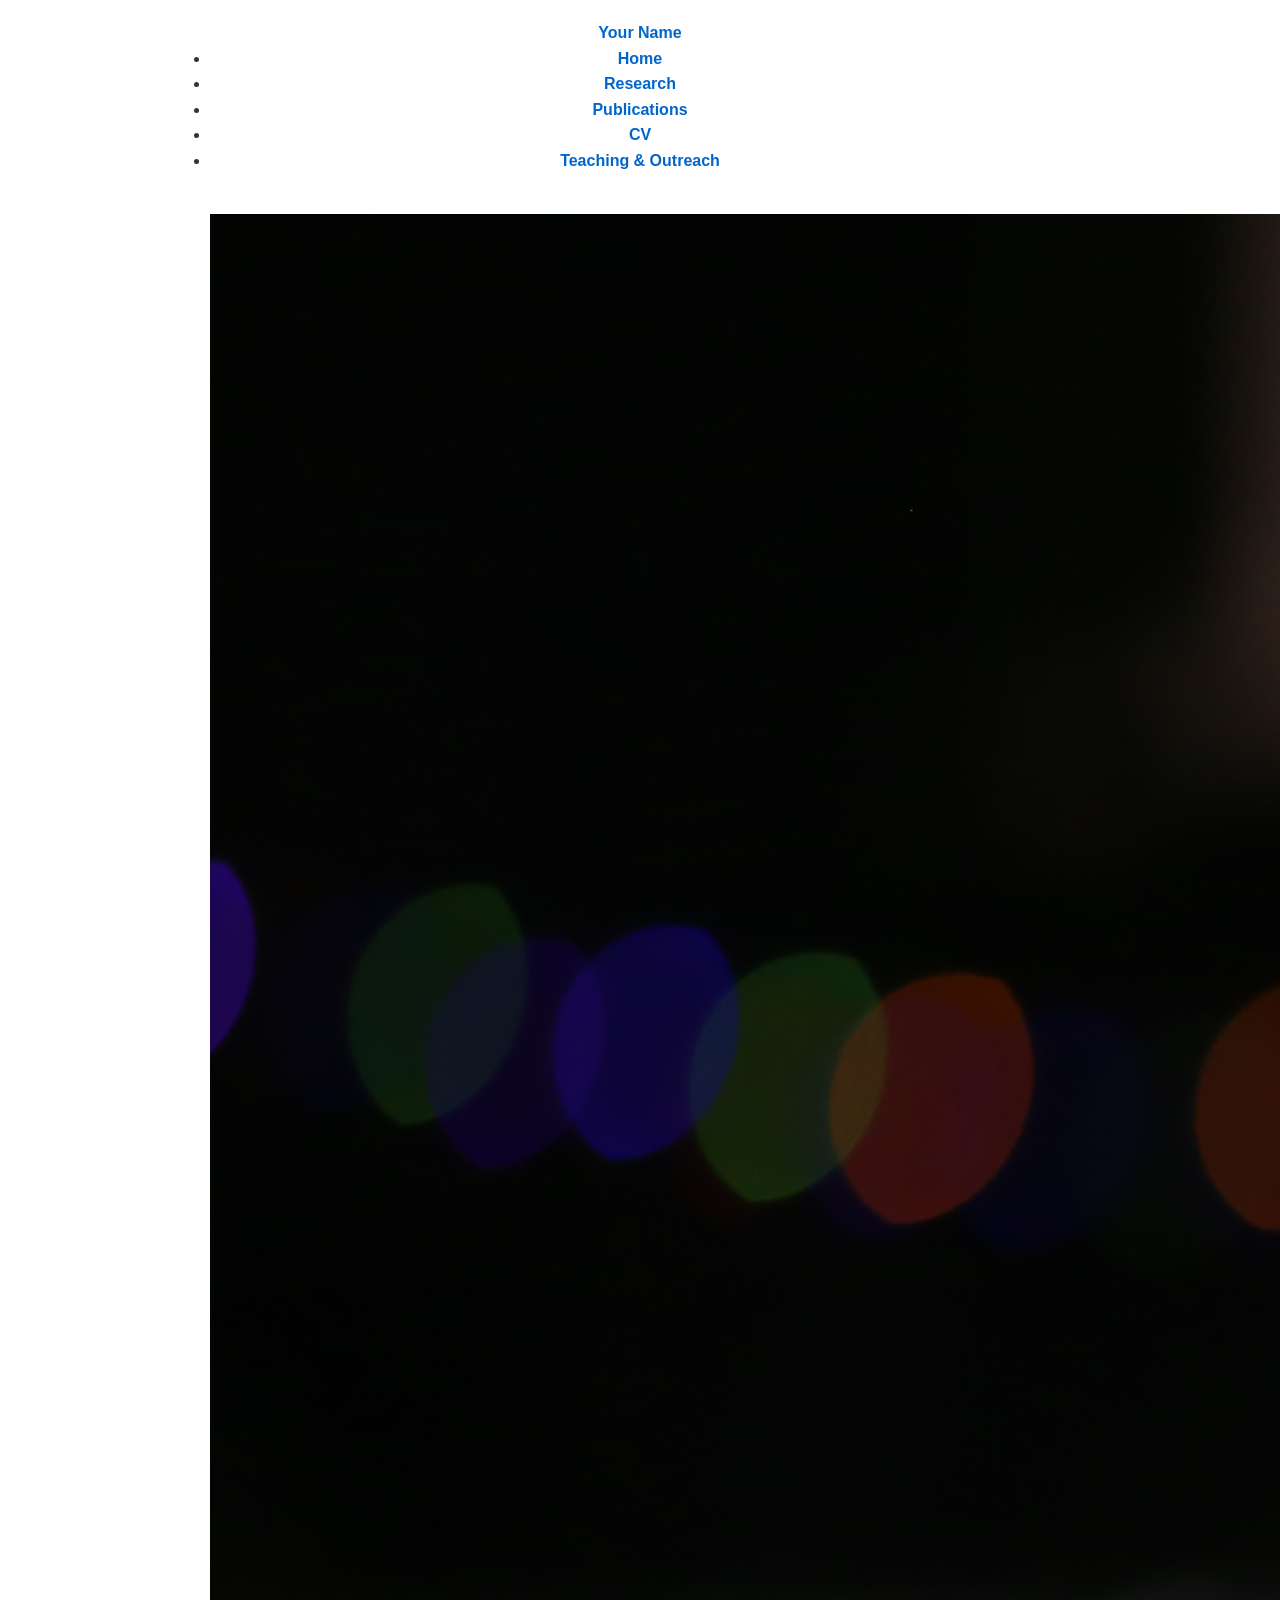
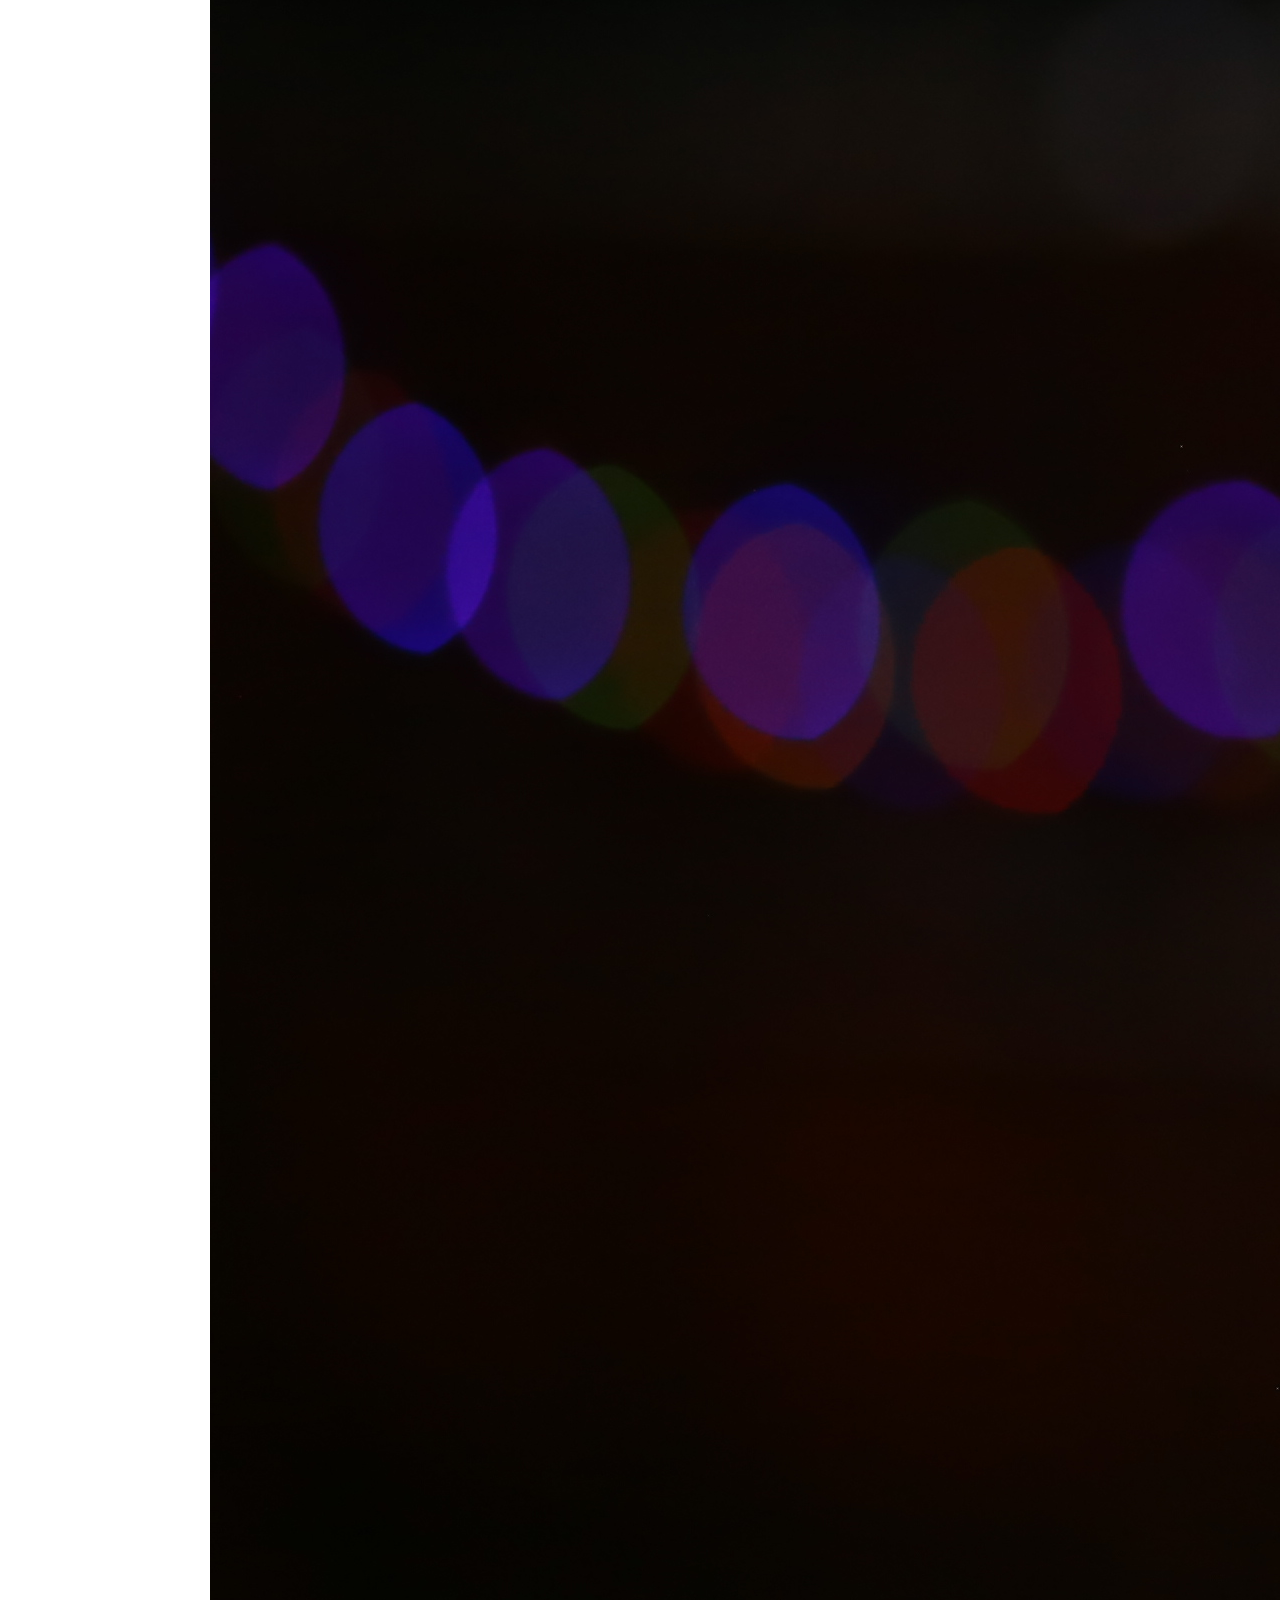
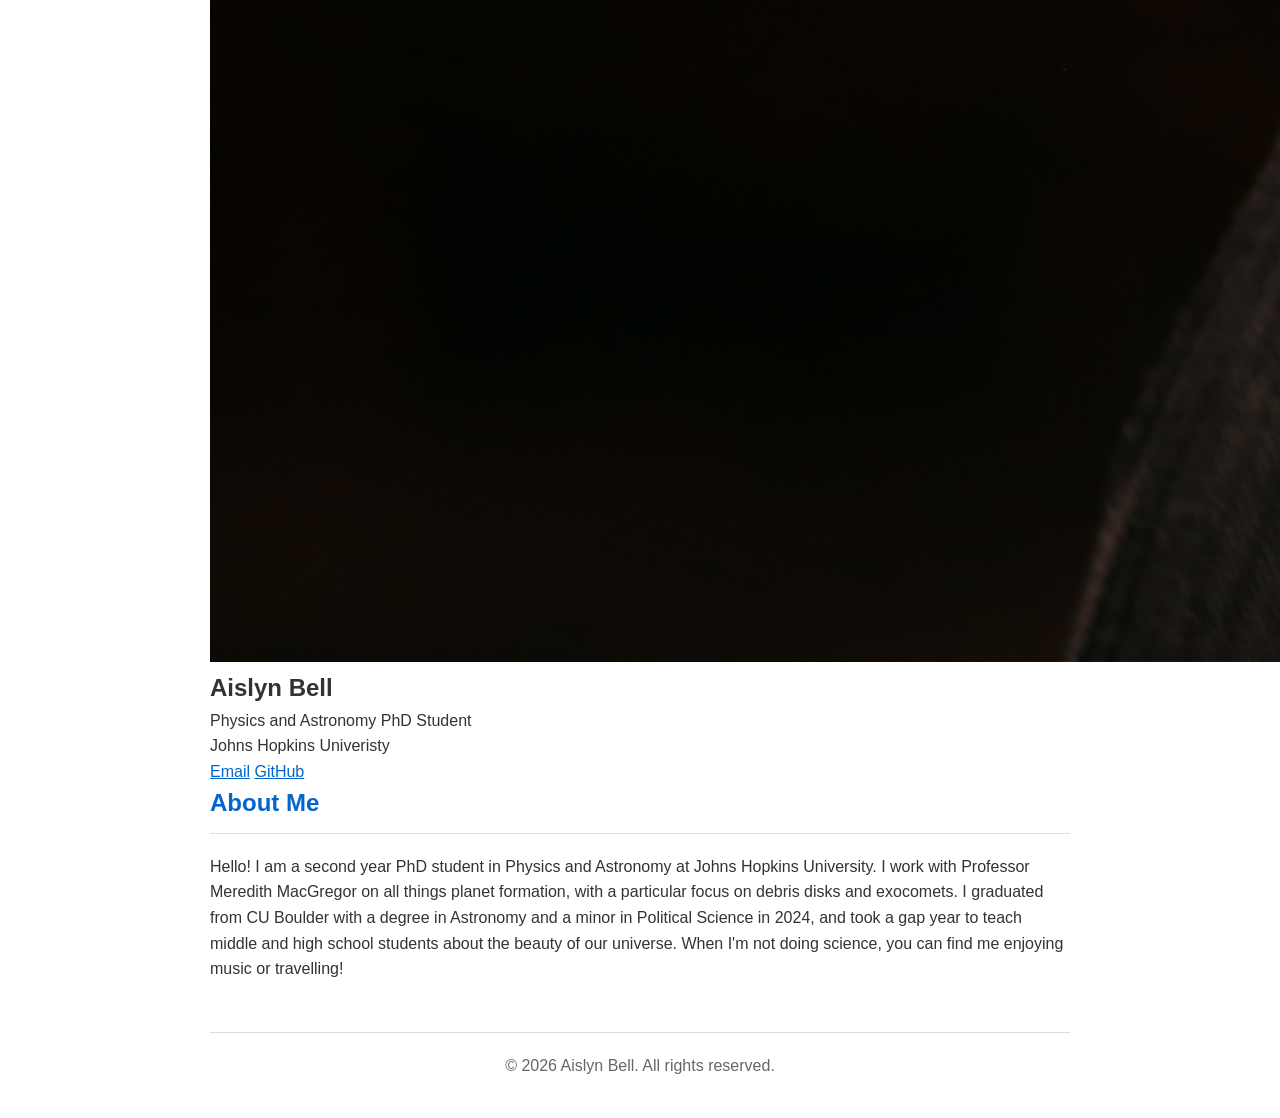
==== index.html @ 34c03b0e "Update profile image in index.html" ====
<!DOCTYPE html>
<html lang="en">
<head>
    <meta charset="UTF-8">
    <meta name="viewport" content="width=device-width, initial-scale=1.0">
    <title>Aislyn Bell - Home</title>
    <link rel="stylesheet" href="style.css">
</head>
<body>
    <nav class="navbar">
        <div class="nav-container">
            <a href="index.html" class="nav-brand">Your Name</a>
            <ul class="nav-menu">
                <li><a href="index.html" class="active">Home</a></li>
                <li><a href="research.html">Research</a></li>
                <li><a href="publications.html">Publications</a></li>
                <li><a href="cv.html">CV</a></li>
                <li><a href="teaching.html">Teaching & Outreach</a></li>
            </ul>
        </div>
    </nav>

    <main class="container">
        <section class="home-section">
            <div class="profile-container">
                <img src="IMG_1904.JPG" alt="Aislyn Bell" class="profile-photo">
                <div class="profile-info">
                    <h1>Aislyn Bell</h1>
                    <p class="subtitle">Physics and Astronomy PhD Student</p>
                    <p class="subtitle">Johns Hopkins Univeristy</p>
                    
                    <div class="contact-links">
                        <a href="mailto:abell79@jh.edu">Email</a>
                        <a href="https://github.com/Aislyn-bell" target="_blank">GitHub</a>
                    </div>
                </div>
            </div>

            <div class="about-section">
                <h2>About Me</h2>
                <p>
                   Hello! I am a second year PhD student in Physics and Astronomy at Johns Hopkins University. I work with Professor
                    Meredith MacGregor on all things planet formation, with a particular focus on debris disks and exocomets. 
                    I graduated from CU Boulder with a degree in Astronomy and a minor in Political Science in 2024, and took a gap year 
                    to teach middle and high school students about the beauty of our universe. When I'm not doing science, you can find me 
                    enjoying music or travelling!
                </p>
            </div>

            
        </section>
    </main>

    <footer>
        <p>&copy; 2026 Aislyn Bell. All rights reserved.</p>
    </footer>
</body>
</html>
---- style.css ----
* {
    margin: 0;
    padding: 0;
    box-sizing: border-box;
}

body {
    font-family: 'Segoe UI', Tahoma, Geneva, Verdana, sans-serif;
    line-height: 1.6;
    color: #333;
    max-width: 900px;
    margin: 0 auto;
    padding: 20px;
}

header {
    text-align: center;
    padding: 40px 0;
    border-bottom: 2px solid #0066cc;
    margin-bottom: 30px;
}

header h1 {
    font-size: 2.5em;
    margin-bottom: 10px;
}

nav {
    text-align: center;
    margin-bottom: 40px;
}

nav a {
    margin: 0 15px;
    text-decoration: none;
    color: #0066cc;
    font-weight: bold;
}

nav a:hover {
    text-decoration: underline;
}

section {
    margin-bottom: 50px;
}

h2 {
    color: #0066cc;
    margin-bottom: 20px;
    border-bottom: 1px solid #ddd;
    padding-bottom: 10px;
}

footer {
    text-align: center;
    padding: 20px 0;
    border-top: 1px solid #ddd;
    margin-top: 50px;
    color: #666;
}

a {
    color: #0066cc;
}
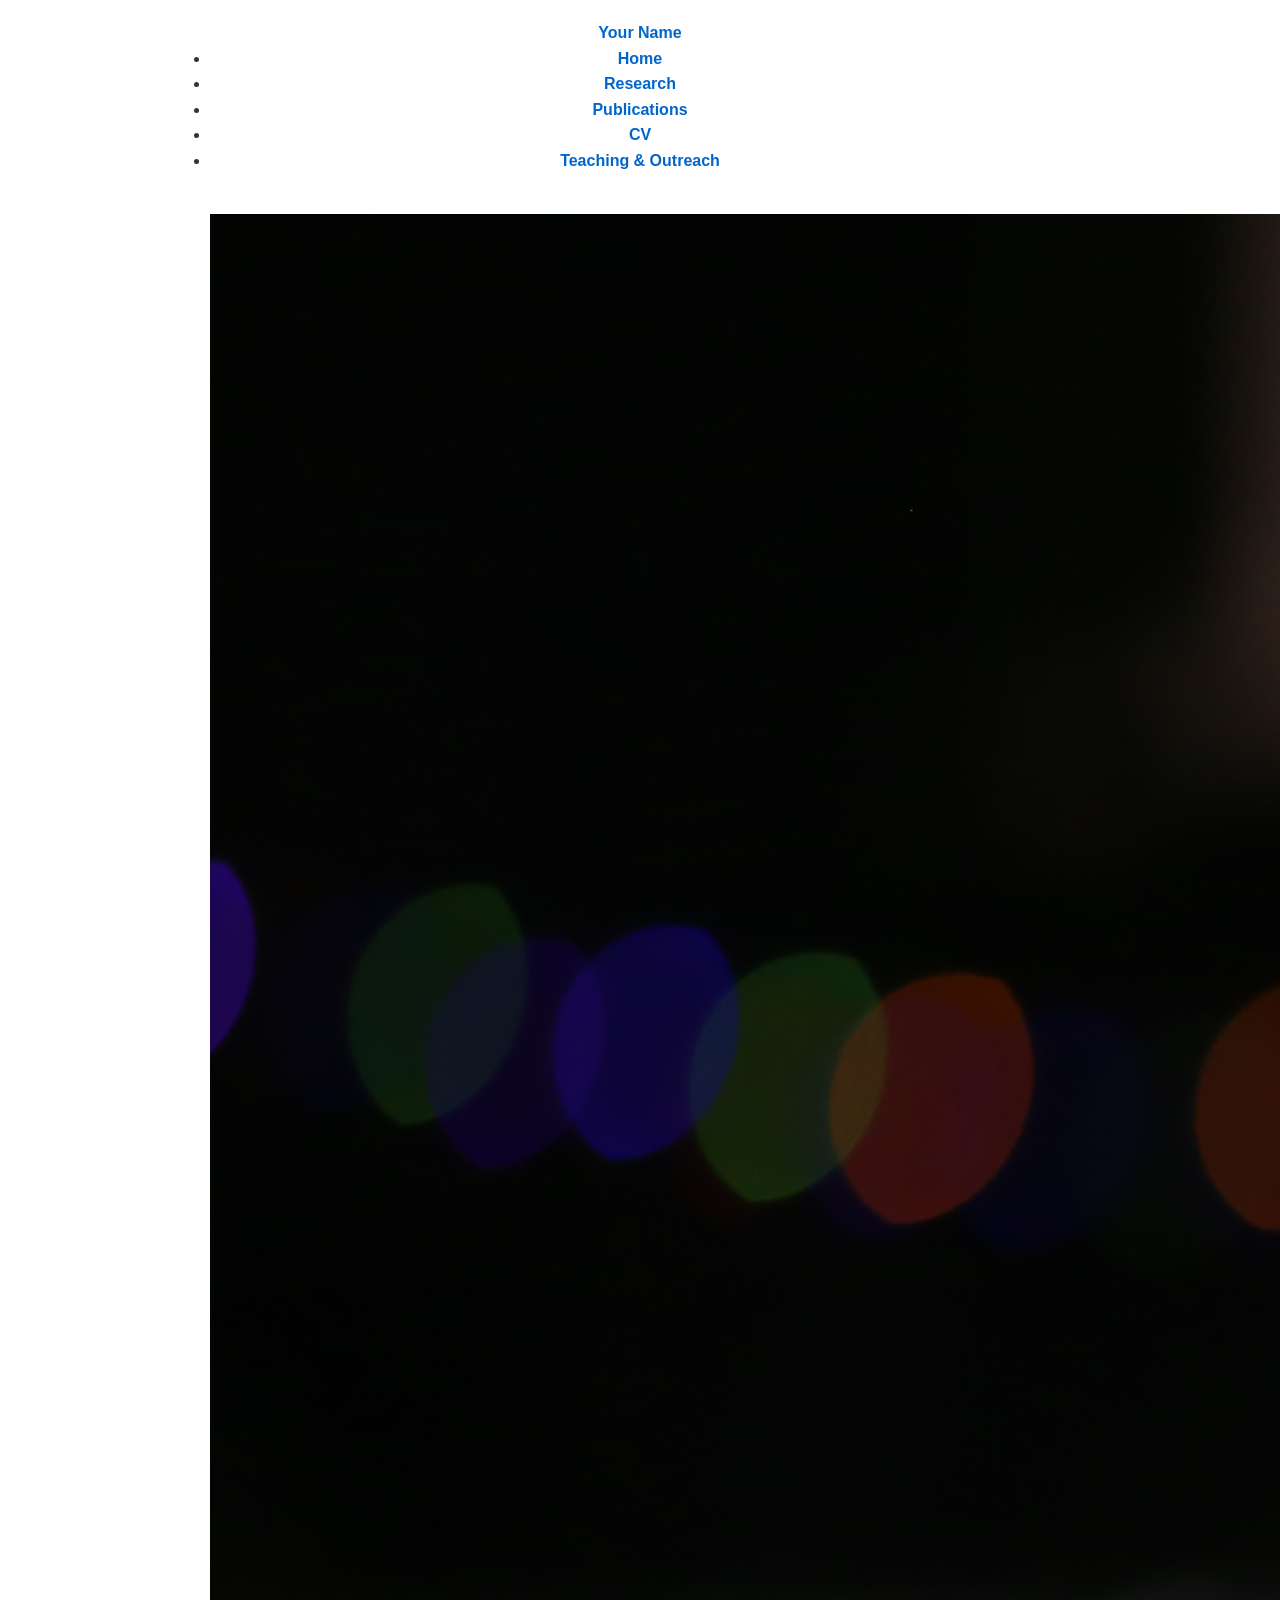
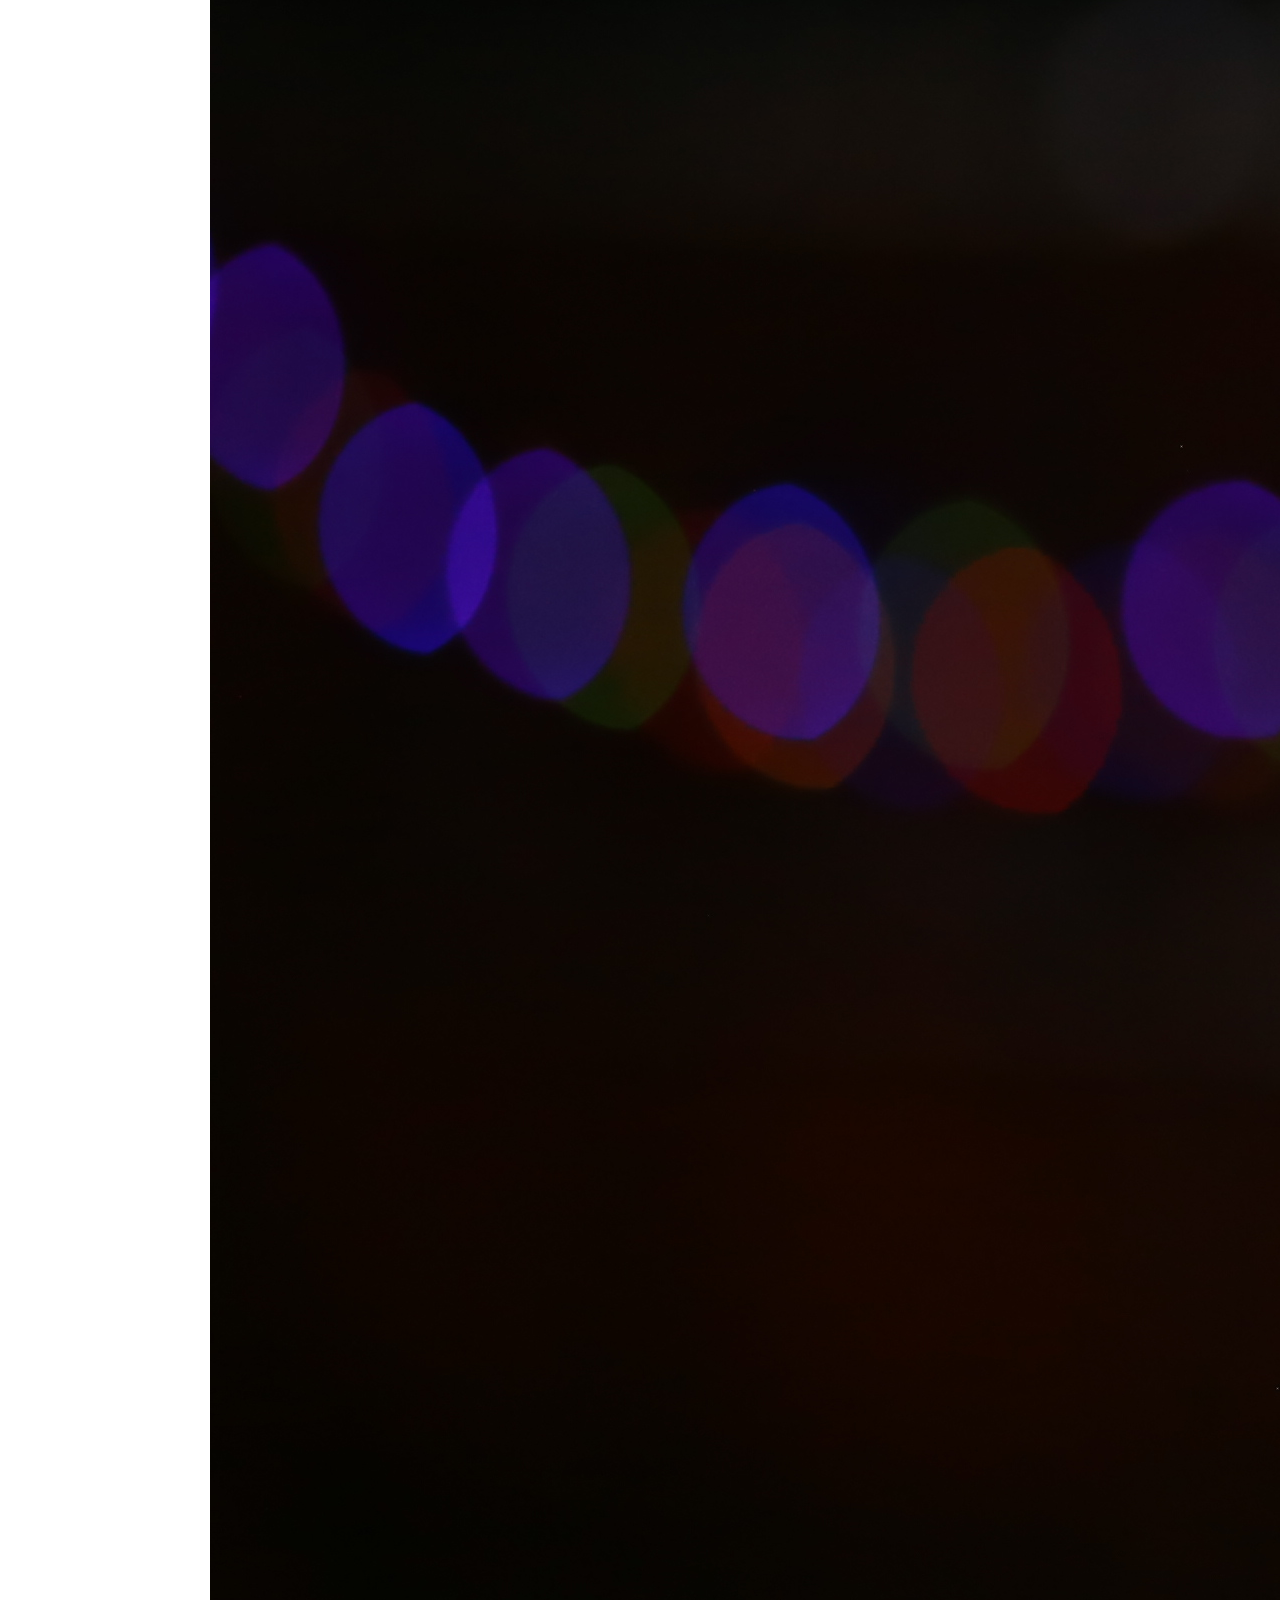
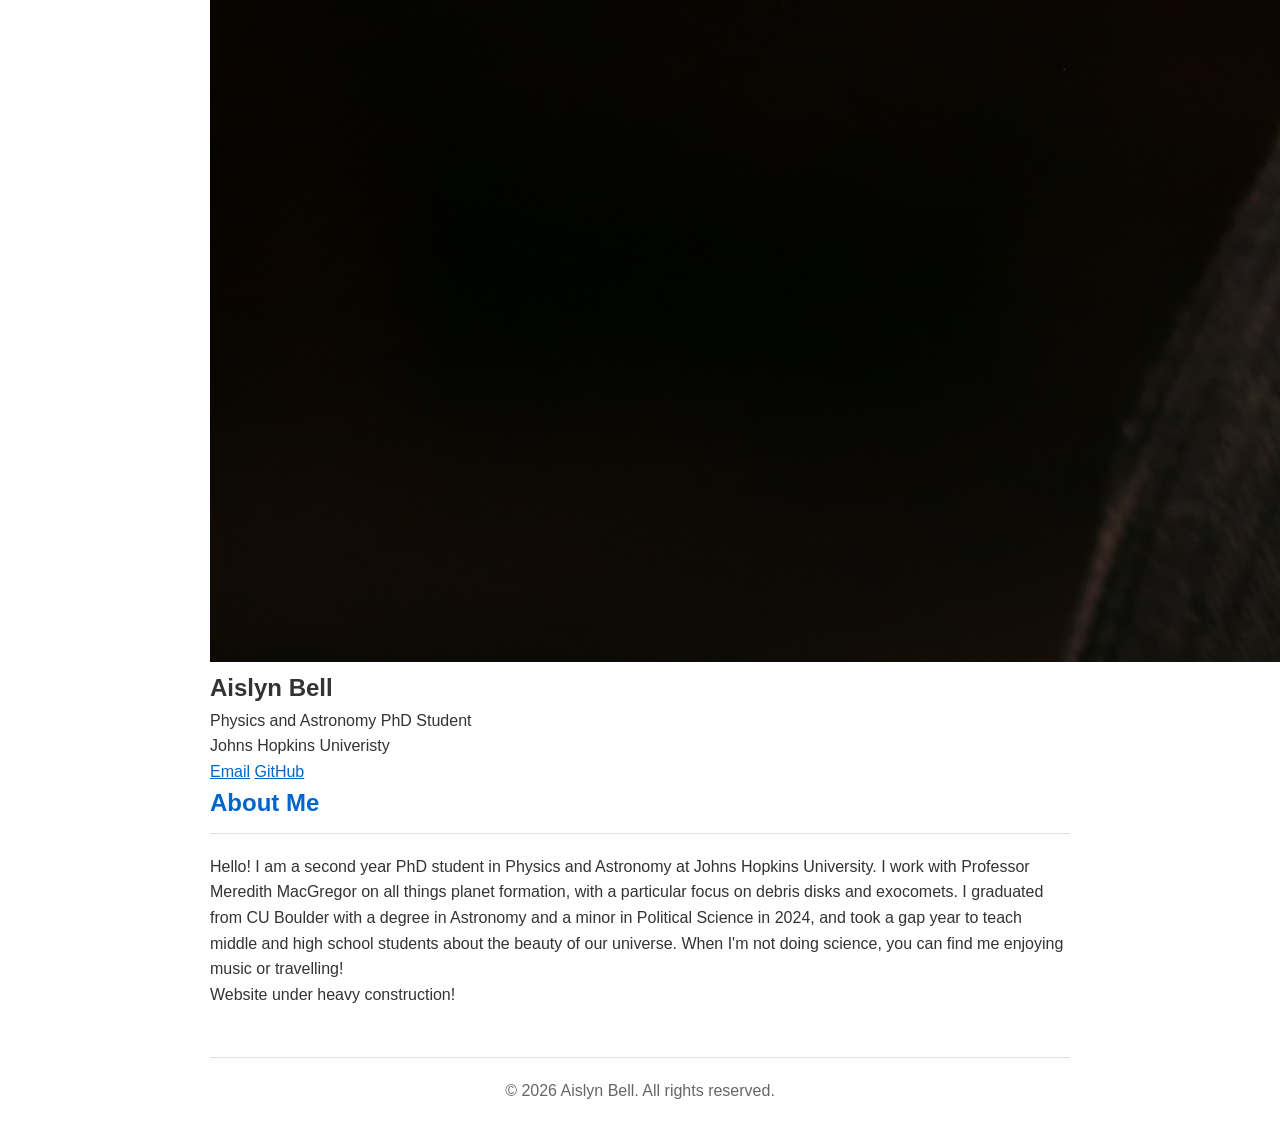
==== commit 86a90f9e: "Add construction notice to index.html Added a note indicating that the website is under heavy constr" ====
--- a/index.html
+++ b/index.html
@@ -45,6 +45,10 @@
                     to teach middle and high school students about the beauty of our universe. When I'm not doing science, you can find me 
                     enjoying music or travelling!
                 </p>
+
+                <p>
+                    Website under heavy construction!
+                </p>
             </div>
 
             
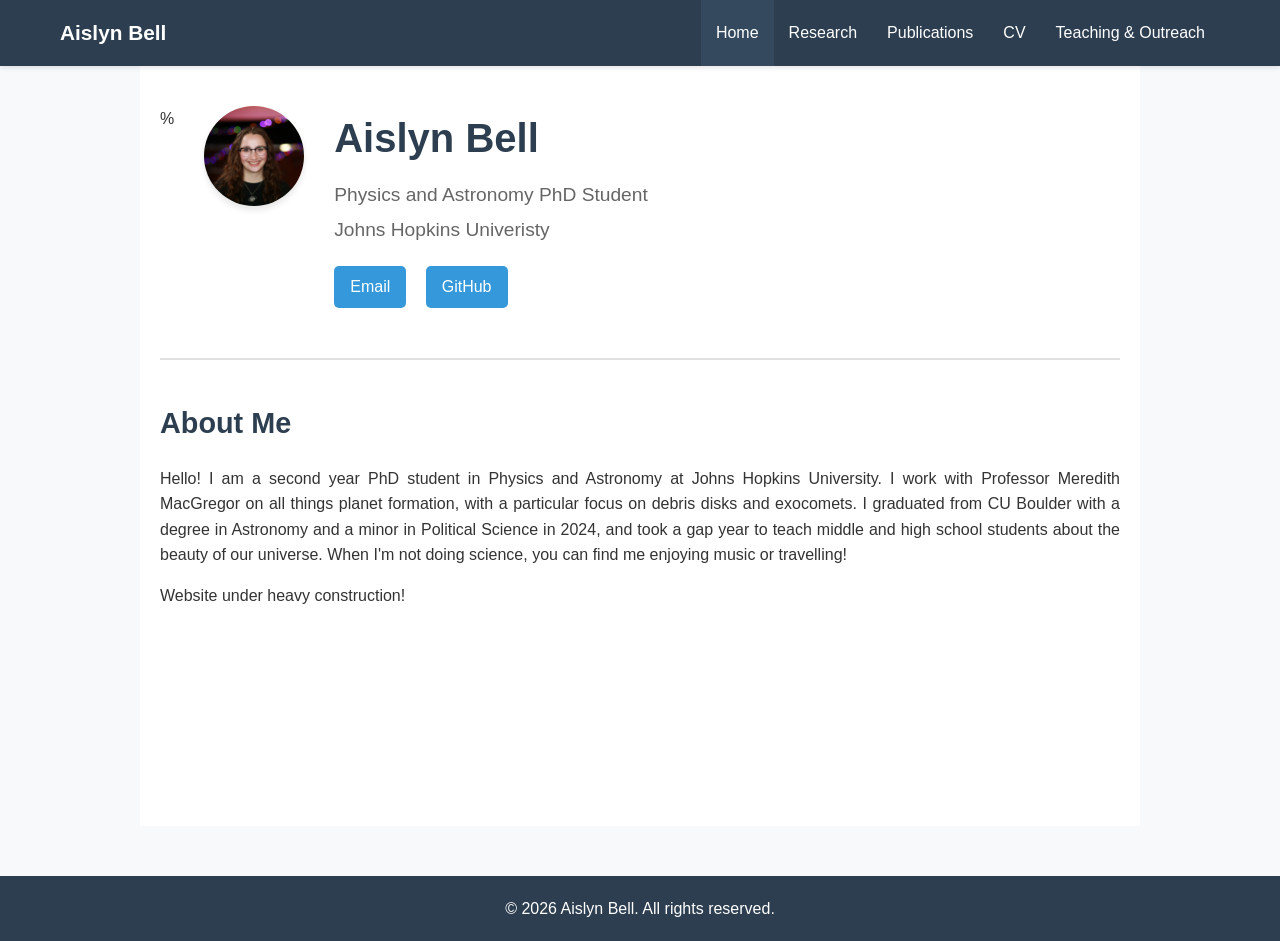
==== commit 3a2e14ab: "Modify navbar links and profile image Updated navigation links and profile image tag." ====
--- a/index.html
+++ b/index.html
@@ -9,13 +9,13 @@
 <body>
     <nav class="navbar">
         <div class="nav-container">
-            <a href="index.html" class="nav-brand">Your Name</a>
+            <a href="index.html" class="nav-brand">Aislyn Bell</a>
             <ul class="nav-menu">
-                <li><a href="index.html" class="active">Home</a></li>
-                <li><a href="research.html">Research</a></li>
-                <li><a href="publications.html">Publications</a></li>
-                <li><a href="cv.html">CV</a></li>
-                <li><a href="teaching.html">Teaching & Outreach</a></li>
+                <a href="index.html" class="active">Home</a>
+                <a href="research.html">Research</a>
+                <a href="publications.html">Publications</a>
+                <a href="cv.html">CV</a>
+                <a href="teaching.html">Teaching & Outreach</a>
             </ul>
         </div>
     </nav>
@@ -23,7 +23,7 @@
     <main class="container">
         <section class="home-section">
             <div class="profile-container">
-                <img src="IMG_1904.JPG" alt="Aislyn Bell" class="profile-photo">
+                %<img src="IMG_1904.JPG" alt="Aislyn Bell" class="profile-photo">
                 <div class="profile-info">
                     <h1>Aislyn Bell</h1>
                     <p class="subtitle">Physics and Astronomy PhD Student</p>
--- a/style.css
+++ b/style.css
@@ -1,3 +1,4 @@
+/* Global Styles */
 * {
     margin: 0;
     padding: 0;
@@ -8,58 +9,407 @@
     font-family: 'Segoe UI', Tahoma, Geneva, Verdana, sans-serif;
     line-height: 1.6;
     color: #333;
-    max-width: 900px;
+    background-color: #f8f9fa;
+}
+
+.container {
+    max-width: 1000px;
     margin: 0 auto;
     padding: 20px;
-}
-
-header {
+    background-color: white;
+    min-height: calc(100vh - 140px);
+}
+
+/* Navigation Bar */
+.navbar {
+    background-color: #2c3e50;
+    padding: 0;
+    box-shadow: 0 2px 5px rgba(0,0,0,0.1);
+    position: sticky;
+    top: 0;
+    z-index: 1000;
+}
+
+.nav-container {
+    max-width: 1200px;
+    margin: 0 auto;
+    display: flex;
+    justify-content: space-between;
+    align-items: center;
+    padding: 0 20px;
+}
+
+.nav-brand {
+    color: white;
+    text-decoration: none;
+    font-size: 1.3em;
+    font-weight: bold;
+    padding: 15px 0;
+}
+
+.nav-menu {
+    display: flex;
+    list-style: none;
+    margin: 0;
+    padding: 0;
+}
+
+.nav-menu li {
+    margin: 0;
+}
+
+.nav-menu a {
+    color: white;
+    text-decoration: none;
+    padding: 20px 15px;
+    display: block;
+    transition: background-color 0.3s;
+}
+
+.nav-menu a:hover,
+.nav-menu a.active {
+    background-color: #34495e;
+}
+
+/* Home Page Styles */
+.home-section {
+    padding: 20px 0;
+}
+
+.profile-container {
+    display: flex;
+    align-items: flex-start;
+    gap: 30px;
+    margin-bottom: 40px;
+    padding-bottom: 40px;
+    border-bottom: 2px solid #e0e0e0;
+}
+
+.profile-photo {
+    width: 100px;
+    height: 100px;
+    border-radius: 50%;
+    object-fit: cover;
+    box-shadow: 0 4px 6px rgba(0,0,0,0.1);
+    flex-shrink: 0;
+}
+
+.profile-info {
+    flex: 1;
+}
+
+.profile-info h1 {
+    font-size: 2.5em;
+    color: #2c3e50;
+    margin-bottom: 10px;
+    border: none;
+    padding: 0;
+}
+
+.subtitle {
+    font-size: 1.2em;
+    color: #666;
+    margin-bottom: 5px;
+}
+
+.contact-links {
+    margin-top: 20px;
+}
+
+.contact-links a {
+    display: inline-block;
+    margin-right: 15px;
+    margin-bottom: 10px;
+    padding: 8px 16px;
+    background-color: #3498db;
+    color: white;
+    text-decoration: none;
+    border-radius: 5px;
+    transition: background-color 0.3s;
+}
+
+.contact-links a:hover {
+    background-color: #2980b9;
+}
+
+.about-section,
+.news-section {
+    margin-bottom: 40px;
+}
+
+.about-section p {
+    margin-bottom: 15px;
+    text-align: justify;
+}
+
+.news-list {
+    list-style: none;
+    padding: 0;
+}
+
+.news-list li {
+    padding: 12px;
+    margin-bottom: 10px;
+    background-color: #f8f9fa;
+    border-left: 4px solid #3498db;
+}
+
+/* Headings */
+h1 {
+    color: #2c3e50;
+    border-bottom: 3px solid #3498db;
+    padding-bottom: 15px;
+    margin-bottom: 30px;
+    font-size: 2.5em;
+}
+
+h2 {
+    color: #2c3e50;
+    margin-top: 30px;
+    margin-bottom: 20px;
+    font-size: 1.8em;
+}
+
+h3 {
+    color: #34495e;
+    margin-bottom: 10px;
+}
+
+/* Research Page */
+.research-overview,
+.research-project,
+.research-interests {
+    margin-bottom: 40px;
+}
+
+.project {
+    margin-bottom: 30px;
+    padding: 20px;
+    background-color: #f8f9fa;
+    border-radius: 5px;
+}
+
+.project h3 {
+    color: #3498db;
+}
+
+.research-interests ul {
+    list-style-position: inside;
+    padding-left: 20px;
+}
+
+.research-interests li {
+    margin-bottom: 8px;
+}
+
+/* Publications Page */
+.publications-section {
+    margin-bottom: 50px;
+}
+
+.publication {
+    margin-bottom: 25px;
+    padding: 15px;
+    background-color: #f8f9fa;
+    border-left: 4px solid #3498db;
+}
+
+.pub-authors {
+    margin-bottom: 5px;
+}
+
+.pub-title {
+    font-size: 1.1em;
+    margin-bottom: 5px;
+    color: #2c3e50;
+}
+
+.pub-venue {
+    color: #666;
+    margin-bottom: 8px;
+}
+
+.pub-links a {
+    margin-right: 15px;
+    color: #3498db;
+    text-decoration: none;
+}
+
+.pub-links a:hover {
+    text-decoration: underline;
+}
+
+/* CV Page */
+.cv-download {
     text-align: center;
-    padding: 40px 0;
-    border-bottom: 2px solid #0066cc;
-    margin-bottom: 30px;
-}
-
-header h1 {
-    font-size: 2.5em;
+    margin: 30px 0;
+}
+
+.download-button {
+    display: inline-block;
+    padding: 12px 30px;
+    background-color: #27ae60;
+    color: white;
+    text-decoration: none;
+    border-radius: 5px;
+    font-weight: bold;
+    transition: background-color 0.3s;
+}
+
+.download-button:hover {
+    background-color: #229954;
+}
+
+.cv-section {
+    margin-bottom: 50px;
+}
+
+.cv-item {
+    margin-bottom: 25px;
+    padding-bottom: 20px;
+    border-bottom: 1px solid #e0e0e0;
+}
+
+.cv-item:last-child {
+    border-bottom: none;
+}
+
+.cv-header {
+    display: flex;
+    justify-content: space-between;
+    align-items: baseline;
+    margin-bottom: 5px;
+    flex-wrap: wrap;
+}
+
+.cv-date {
+    color: #666;
+    font-style: italic;
+}
+
+.cv-institution {
+    color: #666;
     margin-bottom: 10px;
 }
 
-nav {
+.cv-item ul {
+    margin-top: 10px;
+    padding-left: 30px;
+}
+
+.cv-item li {
+    margin-bottom: 5px;
+}
+
+/* Teaching & Outreach Page */
+.section-divider {
+    height: 3px;
+    background: linear-gradient(to right, #3498db, #e74c3c);
+    margin: 60px 0 40px 0;
+    border-radius: 2px;
+}
+
+.teaching-philosophy {
+    background-color: #e8f4f8;
+    padding: 20px;
+    border-radius: 5px;
+    margin-bottom: 40px;
+}
+
+.outreach-overview {
+    background-color: #fff3cd;
+    padding: 20px;
+    border-radius: 5px;
+    margin-bottom: 40px;
+}
+
+.teaching-section,
+.outreach-section {
+    margin-bottom: 50px;
+}
+
+.teaching-item,
+.outreach-item {
+    margin-bottom: 25px;
+    padding-bottom: 20px;
+    border-bottom: 1px solid #e0e0e0;
+}
+
+.teaching-item:last-child,
+.outreach-item:last-child {
+    border-bottom: none;
+}
+
+.teaching-item ul,
+.outreach-item ul {
+    margin-top: 10px;
+    padding-left: 30px;
+}
+
+.teaching-item li,
+.outreach-item li {
+    margin-bottom: 5px;
+}
+
+/* Footer */
+footer {
+    background-color: #2c3e50;
+    color: white;
     text-align: center;
-    margin-bottom: 40px;
-}
-
-nav a {
-    margin: 0 15px;
-    text-decoration: none;
-    color: #0066cc;
-    font-weight: bold;
-}
-
-nav a:hover {
-    text-decoration: underline;
-}
-
-section {
-    margin-bottom: 50px;
-}
-
-h2 {
-    color: #0066cc;
-    margin-bottom: 20px;
-    border-bottom: 1px solid #ddd;
-    padding-bottom: 10px;
-}
-
-footer {
-    text-align: center;
-    padding: 20px 0;
-    border-top: 1px solid #ddd;
+    padding: 20px;
     margin-top: 50px;
-    color: #666;
-}
-
+}
+
+/* Links */
 a {
-    color: #0066cc;
-}
+    color: #3498db;
+}
+
+a:hover {
+    color: #2980b9;
+}
+
+/* Responsive Design */
+@media (max-width: 768px) {
+    .profile-container {
+        flex-direction: column;
+        align-items: center;
+        text-align: center;
+    }
+
+    .profile-photo {
+        width: 100px;
+        height: 100px;
+    }
+
+    .nav-container {
+        flex-direction: column;
+    }
+
+    .nav-menu {
+        flex-wrap: wrap;
+        justify-content: center;
+    }
+
+    .nav-menu a {
+        padding: 15px 10px;
+        font-size: 0.9em;
+    }
+
+    .cv-header {
+        flex-direction: column;
+        align-items: flex-start;
+    }
+
+    .container {
+        padding: 15px;
+    }
+
+    h1 {
+        font-size: 2em;
+    }
+
+    .profile-info h1 {
+        font-size: 2em;
+    }
+}
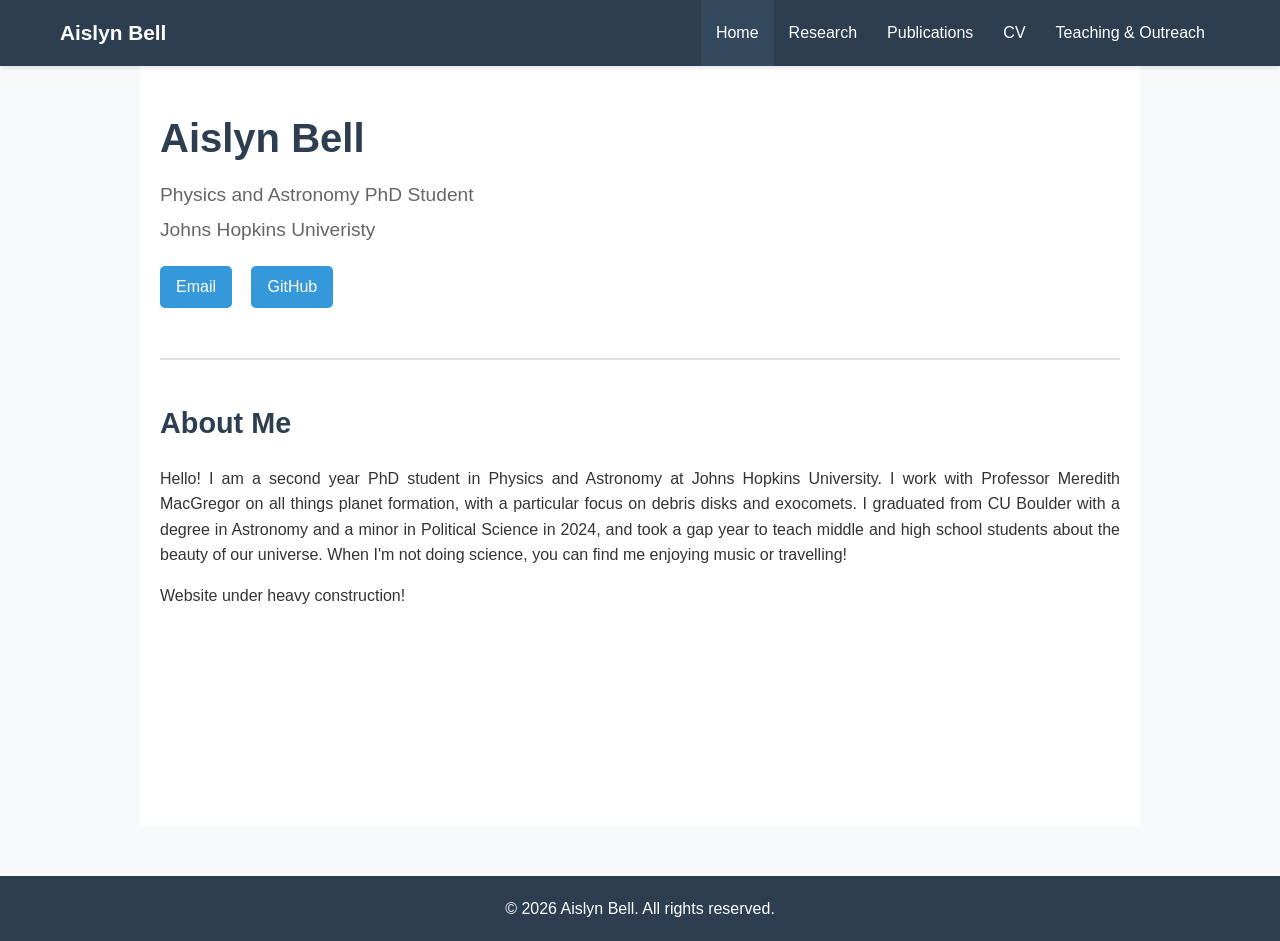
==== commit f6df493f: "Comment out profile image in index.html Commented out the profile image in index.html." ====
--- a/index.html
+++ b/index.html
@@ -23,7 +23,7 @@
     <main class="container">
         <section class="home-section">
             <div class="profile-container">
-                %<img src="IMG_1904.JPG" alt="Aislyn Bell" class="profile-photo">
+                <!-- <img src="IMG_1904.JPG" alt="Aislyn Bell" class="profile-photo"> -->
                 <div class="profile-info">
                     <h1>Aislyn Bell</h1>
                     <p class="subtitle">Physics and Astronomy PhD Student</p>
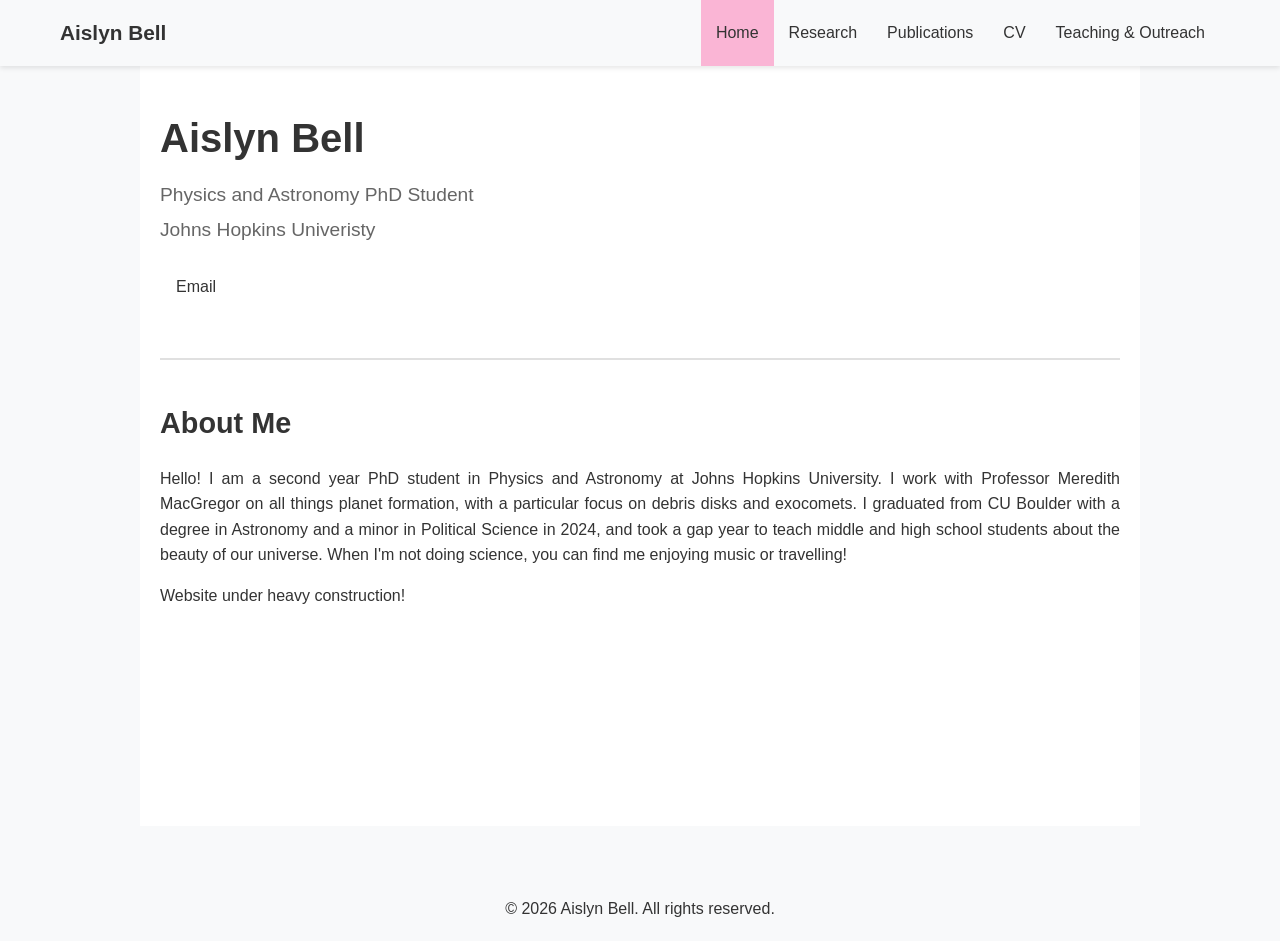
==== commit a84b4454: "Remove GitHub link from index.html Removed GitHub link from contact section." ====
--- a/index.html
+++ b/index.html
@@ -31,7 +31,6 @@
                     
                     <div class="contact-links">
                         <a href="mailto:abell79@jh.edu">Email</a>
-                        <a href="https://github.com/Aislyn-bell" target="_blank">GitHub</a>
                     </div>
                 </div>
             </div>
--- a/style.css
+++ b/style.css
@@ -22,7 +22,7 @@
 
 /* Navigation Bar */
 .navbar {
-    background-color: #2c3e50;
+    background-color: #FCCF6;
     padding: 0;
     box-shadow: 0 2px 5px rgba(0,0,0,0.1);
     position: sticky;
@@ -40,7 +40,7 @@
 }
 
 .nav-brand {
-    color: white;
+    color: #333333;
     text-decoration: none;
     font-size: 1.3em;
     font-weight: bold;
@@ -59,7 +59,7 @@
 }
 
 .nav-menu a {
-    color: white;
+    color: #333333;
     text-decoration: none;
     padding: 20px 15px;
     display: block;
@@ -68,7 +68,7 @@
 
 .nav-menu a:hover,
 .nav-menu a.active {
-    background-color: #34495e;
+    background-color: #fab5d5;
 }
 
 /* Home Page Styles */
@@ -100,7 +100,7 @@
 
 .profile-info h1 {
     font-size: 2.5em;
-    color: #2c3e50;
+    color: #333;
     margin-bottom: 10px;
     border: none;
     padding: 0;
@@ -121,15 +121,15 @@
     margin-right: 15px;
     margin-bottom: 10px;
     padding: 8px 16px;
-    background-color: #3498db;
-    color: white;
+    background-color: #FCCF6;
+    color: #333333;
     text-decoration: none;
     border-radius: 5px;
     transition: background-color 0.3s;
 }
 
 .contact-links a:hover {
-    background-color: #2980b9;
+    background-color: #fab5d5;
 }
 
 .about-section,
@@ -151,27 +151,27 @@
     padding: 12px;
     margin-bottom: 10px;
     background-color: #f8f9fa;
-    border-left: 4px solid #3498db;
+    border-left: 4px solid #FCCF6;
 }
 
 /* Headings */
 h1 {
-    color: #2c3e50;
-    border-bottom: 3px solid #3498db;
+    color: #333;
+    border-bottom: 3px solid #FCCF6;
     padding-bottom: 15px;
     margin-bottom: 30px;
     font-size: 2.5em;
 }
 
 h2 {
-    color: #2c3e50;
+    color: #333;
     margin-top: 30px;
     margin-bottom: 20px;
     font-size: 1.8em;
 }
 
 h3 {
-    color: #34495e;
+    color: #555;
     margin-bottom: 10px;
 }
 
@@ -190,7 +190,7 @@
 }
 
 .project h3 {
-    color: #3498db;
+    color: #FCCF6;
 }
 
 .research-interests ul {
@@ -211,7 +211,7 @@
     margin-bottom: 25px;
     padding: 15px;
     background-color: #f8f9fa;
-    border-left: 4px solid #3498db;
+    border-left: 4px solid #FCCF6;
 }
 
 .pub-authors {
@@ -221,7 +221,7 @@
 .pub-title {
     font-size: 1.1em;
     margin-bottom: 5px;
-    color: #2c3e50;
+    color: #333;
 }
 
 .pub-venue {
@@ -231,7 +231,7 @@
 
 .pub-links a {
     margin-right: 15px;
-    color: #3498db;
+    color: #FCCF6;
     text-decoration: none;
 }
 
@@ -248,8 +248,8 @@
 .download-button {
     display: inline-block;
     padding: 12px 30px;
-    background-color: #27ae60;
-    color: white;
+    background-color: #FCCF6;
+    color: #333333;
     text-decoration: none;
     border-radius: 5px;
     font-weight: bold;
@@ -257,7 +257,7 @@
 }
 
 .download-button:hover {
-    background-color: #229954;
+    background-color: #fab5d5;
 }
 
 .cv-section {
@@ -304,13 +304,13 @@
 /* Teaching & Outreach Page */
 .section-divider {
     height: 3px;
-    background: linear-gradient(to right, #3498db, #e74c3c);
+    background: linear-gradient(to right, #FCCF6, #fab5d5, #FCCF6);
     margin: 60px 0 40px 0;
     border-radius: 2px;
 }
 
 .teaching-philosophy {
-    background-color: #e8f4f8;
+    background-color: #fef5fa;
     padding: 20px;
     border-radius: 5px;
     margin-bottom: 40px;
@@ -353,8 +353,8 @@
 
 /* Footer */
 footer {
-    background-color: #2c3e50;
-    color: white;
+    background-color: #FCCF6;
+    color: #333333;
     text-align: center;
     padding: 20px;
     margin-top: 50px;
@@ -362,11 +362,11 @@
 
 /* Links */
 a {
-    color: #3498db;
+    color: #FCCF6;
 }
 
 a:hover {
-    color: #2980b9;
+    color: #fab5d5;
 }
 
 /* Responsive Design */
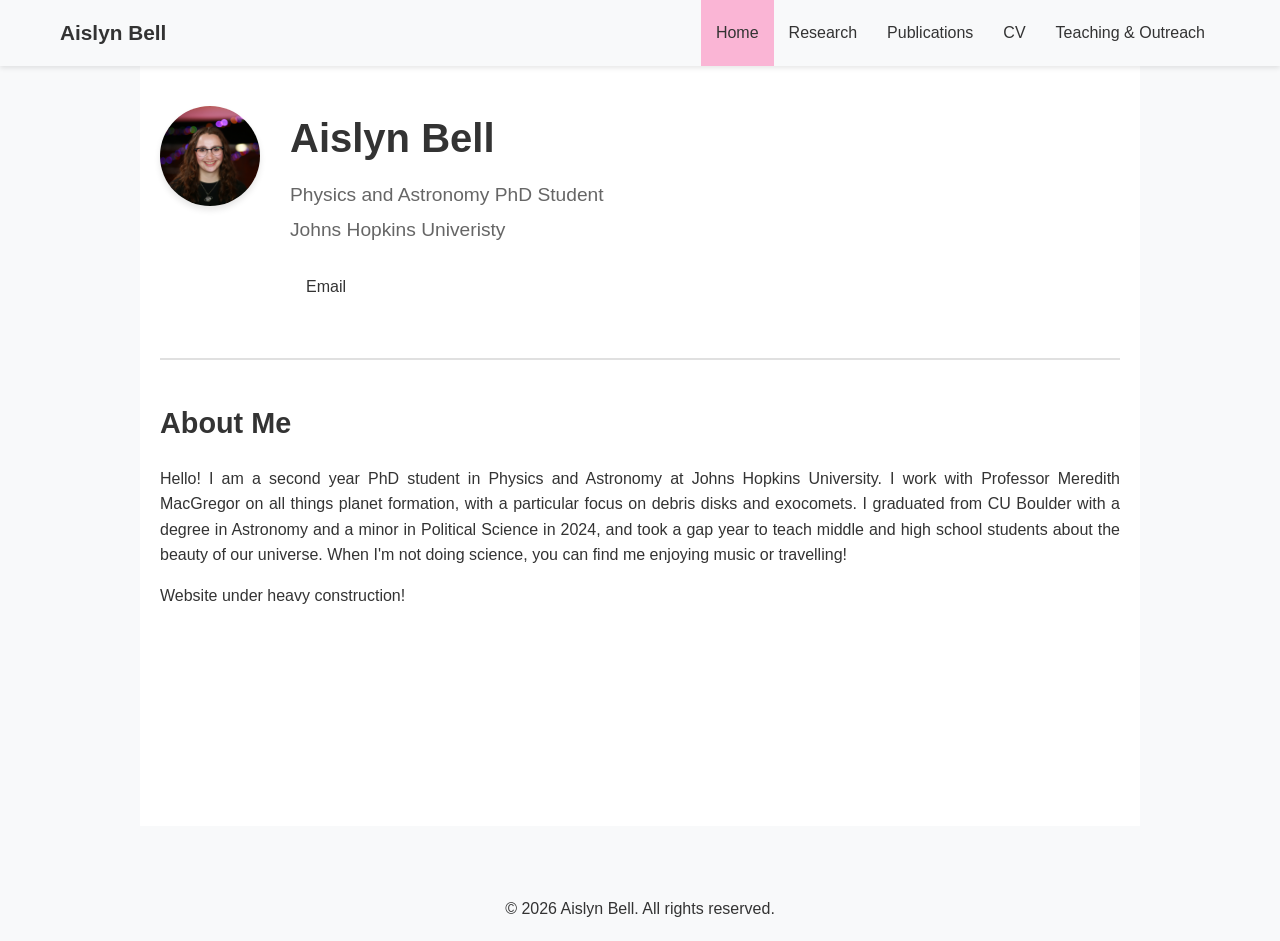
==== commit 6ce7bf78: "Uncomment profile photo in index.html" ====
--- a/index.html
+++ b/index.html
@@ -23,7 +23,7 @@
     <main class="container">
         <section class="home-section">
             <div class="profile-container">
-                <!-- <img src="IMG_1904.JPG" alt="Aislyn Bell" class="profile-photo"> -->
+                <img src="IMG_1904.JPG" alt="Aislyn Bell" class="profile-photo">
                 <div class="profile-info">
                     <h1>Aislyn Bell</h1>
                     <p class="subtitle">Physics and Astronomy PhD Student</p>
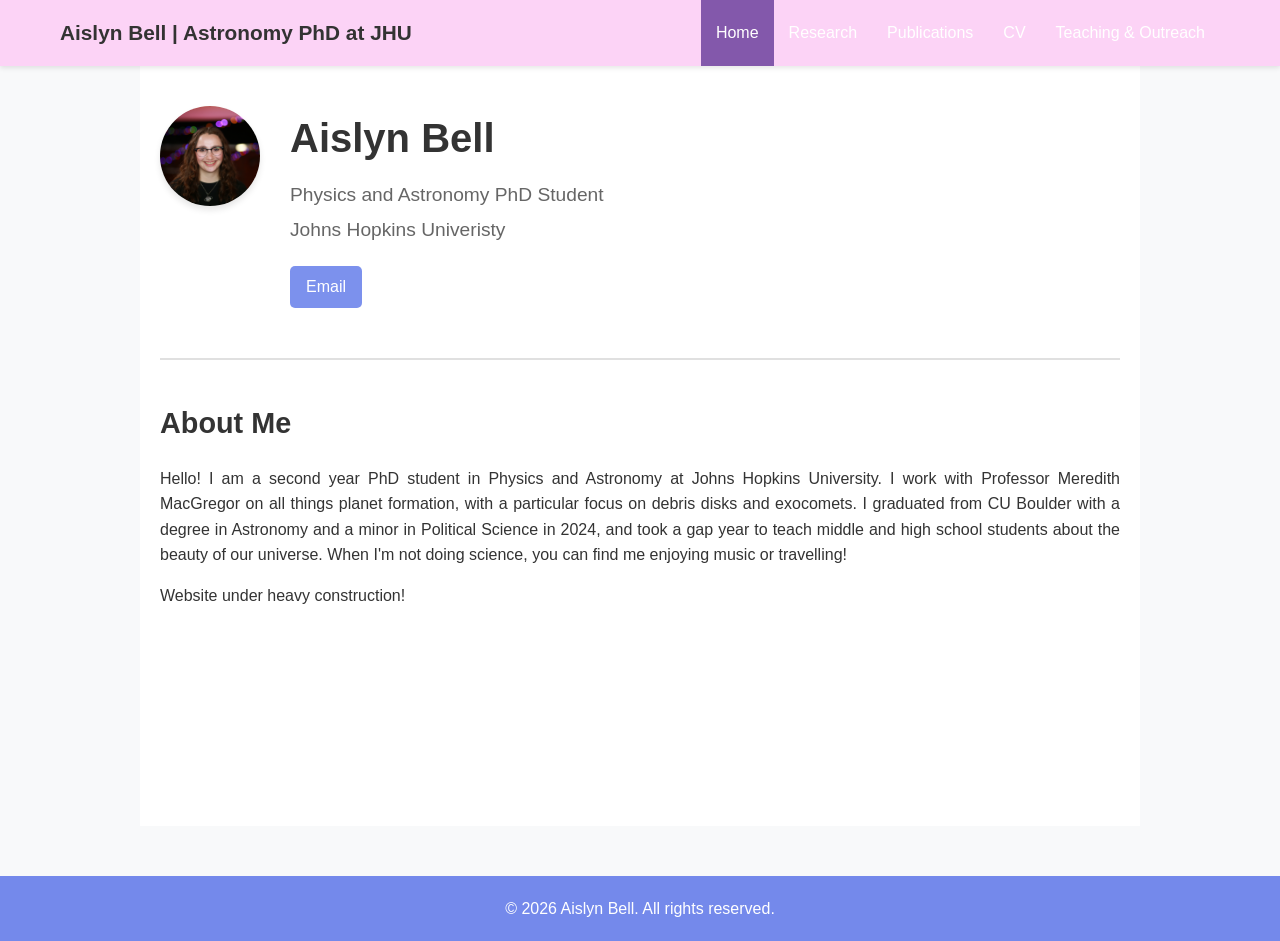
==== commit bdb095c8: "Update navbar brand text to include title" ====
--- a/index.html
+++ b/index.html
@@ -9,7 +9,7 @@
 <body>
     <nav class="navbar">
         <div class="nav-container">
-            <a href="index.html" class="nav-brand">Aislyn Bell</a>
+            <a href="index.html" class="nav-brand">Aislyn Bell | Astronomy PhD at JHU</a>
             <ul class="nav-menu">
                 <a href="index.html" class="active">Home</a>
                 <a href="research.html">Research</a>
--- a/style.css
+++ b/style.css
@@ -16,13 +16,13 @@
     max-width: 1000px;
     margin: 0 auto;
     padding: 20px;
-    background-color: white;
+    background-color: rgba(255, 255, 255, 0.95);
     min-height: calc(100vh - 140px);
 }
 
 /* Navigation Bar */
 .navbar {
-    background-color: #FCCF6;
+    background-color: rgba(252, 207, 246, 0.9);
     padding: 0;
     box-shadow: 0 2px 5px rgba(0,0,0,0.1);
     position: sticky;
@@ -68,7 +68,385 @@
 
 .nav-menu a:hover,
 .nav-menu a.active {
-    background-color: #fab5d5;
+    background-color: rgba(250, 181, 213, 0.9);
+}
+
+/* Home Page Styles */
+.home-section {
+    padding: 20px 0;
+}
+
+.profile-container {
+    display: flex;
+    align-items: flex-start;
+    gap: 30px;
+    margin-bottom: 40px;
+    padding-bottom: 40px;
+    border-bottom: 2px solid #e0e0e0;
+}
+
+.profile-photo {
+    width: 200px;
+    height: 200px;
+    border-radius: 50%;
+    object-fit: cover;
+    box-shadow: 0 4px 6px rgba(0,0,0,0.1);
+    flex-shrink: 0;
+}
+
+.profile-info {
+    flex: 1;
+}
+
+.profile-info h1 {
+    font-size: 2.5em;
+    color: #333;
+    margin-bottom: 10px;
+    border: none;
+    padding: 0;
+}
+
+.subtitle {
+    font-size: 1.2em;
+    color: #666;
+    margin-bottom: 5px;
+}
+
+.contact-links {
+    margin-top: 20px;
+}
+
+.contact-links a {
+    display: inline-block;
+    margin-right: 15px;
+    margin-bottom: 10px;
+    padding: 8px 16px;
+    background-color: rgba(252, 207, 246, 0.85);
+    color: #333333;
+    text-decoration: none;
+    border-radius: 5px;
+    transition: background-color 0.3s;
+}
+
+.contact-links a:hover {
+    background-color: rgba(250, 181, 213, 0.85);
+}
+
+.about-section,
+.news-section {
+    margin-bottom: 40px;
+}
+
+.about-section p {
+    margin-bottom: 15px;
+    text-align: justify;
+}
+
+.news-list {
+    list-style: none;
+    padding: 0;
+}
+
+.news-list li {
+    padding: 12px;
+    margin-bottom: 10px;
+    background-color: rgba(248, 249, 250, 0.9);
+    border-left: 4px solid rgba(252, 207, 246, 0.8);
+}
+
+/* Headings */
+h1 {
+    color: #333;
+    border-bottom: 3px solid rgba(252, 207, 246, 0.8);
+    padding-bottom: 15px;
+    margin-bottom: 30px;
+    font-size: 2.5em;
+}
+
+h2 {
+    color: #333;
+    margin-top: 30px;
+    margin-bottom: 20px;
+    font-size: 1.8em;
+}
+
+h3 {
+    color: #555;
+    margin-bottom: 10px;
+}
+
+/* Research Page */
+.research-overview,
+.research-project,
+.research-interests {
+    margin-bottom: 40px;
+}
+
+.project {
+    margin-bottom: 30px;
+    padding: 20px;
+    background-color: rgba(248, 249, 250, 0.9);
+    border-radius: 5px;
+}
+
+.project h3 {
+    color: rgba(252, 207, 246, 1);
+}
+
+.research-interests ul {
+    list-style-position: inside;
+    padding-left: 20px;
+}
+
+.research-interests li {
+    margin-bottom: 8px;
+}
+
+/* Publications Page */
+.publications-section {
+    margin-bottom: 50px;
+}
+
+.publication {
+    margin-bottom: 25px;
+    padding: 15px;
+    background-color: rgba(248, 249, 250, 0.9);
+    border-left: 4px solid rgba(252, 207, 246, 0.8);
+}
+
+.pub-authors {
+    margin-bottom: 5px;
+}
+
+.pub-title {
+    font-size: 1.1em;
+    margin-bottom: 5px;
+    color: #333;
+}
+
+.pub-venue {
+    color: #666;
+    margin-bottom: 8px;
+}
+
+.pub-links a {
+    margin-right: 15px;
+    color: rgba(252, 207, 246, 1);
+    text-decoration: none;
+}
+
+.pub-links a:hover {
+    text-decoration: underline;
+}
+
+/* CV Page */
+.cv-download {
+    text-align: center;
+    margin: 30px 0;
+}
+
+.download-button {
+    display: inline-block;
+    padding: 12px 30px;
+    background-color: rgba(252, 207, 246, 0.85);
+    color: #333333;
+    text-decoration: none;
+    border-radius: 5px;
+    font-weight: bold;
+    transition: background-color 0.3s;
+}
+
+.download-button:hover {
+    background-color: rgba(250, 181, 213, 0.85);
+}
+
+.cv-section {
+    margin-bottom: 50px;
+}
+
+.cv-item {
+    margin-bottom: 25px;
+    padding-bottom: 20px;
+    border-bottom: 1px solid #e0e0e0;
+}
+
+.cv-item:last-child {
+    border-bottom: none;
+}
+
+.cv-header {
+    display: flex;
+    justify-content: space-between;
+    align-items: baseline;
+    margin-bottom: 5px;
+    flex-wrap: wrap;
+}
+
+.cv-date {
+    color: #666;
+    font-style: italic;
+}
+
+.cv-institution {
+    color: #666;
+    margin-bottom: 10px;
+}
+
+.cv-item ul {
+    margin-top: 10px;
+    padding-left: 30px;
+}
+
+.cv-item li {
+    margin-bottom: 5px;
+}
+
+/* Teaching & Outreach Page */
+.section-divider {
+    height: 3px;
+    background: linear-gradient(to right, rgba(252, 207, 246, 0.6), rgba(250, 181, 213, 0.6), rgba(252, 207, 246, 0.6));
+    margin: 60px 0 40px 0;
+    border-radius: 2px;
+}
+
+.teaching-philosophy {
+    background-color: rgba(254, 245, 250, 0.6);
+    padding: 20px;
+    border-radius: 5px;
+    margin-bottom: 40px;
+}
+
+.outreach-overview {
+    background-color: rgba(255, 243, 205, 0.4);
+    padding: 20px;
+    border-radius: 5px;
+    margin-bottom: 40px;
+}
+
+.teaching-section,
+.outreach-section {
+    margin-bottom: 50px;
+}
+
+.teaching-item,
+.outreach-item {
+    margin-bottom: 25px;
+    padding-bottom: 20px;
+    border-bottom: 1px solid #e0e0e0;
+}
+
+.teaching-item:last-child,
+.outreach-item:last-child {
+    border-bottom: none;
+}
+
+.teaching-item ul,
+.outreach-item ul {
+    margin-top: 10px;
+    padding-left: 30px;
+}
+
+.teaching-item li,
+.outreach-item li {
+    margin-bottom: 5px;
+}
+
+/* Footer */
+footer {
+    background-color: rgba(252, 207, 246, 0.9);
+    color: #333333;
+    text-align: center;
+    padding: 20px;
+    margin-top: 50px;
+}
+
+/* Links */
+a {
+    color: rgba(252, 207, 246, 1);
+}
+
+a:hover {
+    color: rgba(250, 181, 213, 1);
+}
+
+/* Responsive Design */
+@media (max-width: 768px) {
+    .profile-container {
+        flex-direction: column;
+        align-items: center;
+        text-align: center;
+    }
+
+    .profile-photo {
+        width: 100px;
+        height: 100px;
+    }
+
+    .nav-container {
+        flex-direction: column;
+    }
+
+    .nav-menu {
+        flex-wrap: wrap;
+        justify-content: center;
+    }
+
+    .nav-menu a {
+        padding: 15px 10px;
+        font-size: 0.9em;
+    }
+
+    .cv-header {
+        flex-direction: column;
+        align-items: flex-start;
+    }
+
+    .container {
+        padding: 15px;
+    }
+
+    h1 {
+        font-size: 2em;
+    }
+
+    .profile-info h1 {
+        font-size: 2em;
+    }
+}    justify-content: space-between;
+    align-items: center;
+    padding: 0 20px;
+}
+
+.nav-brand {
+    color: #ffffff;
+    text-decoration: none;
+    font-size: 1.3em;
+    font-weight: bold;
+    padding: 15px 0;
+}
+
+.nav-menu {
+    display: flex;
+    list-style: none;
+    margin: 0;
+    padding: 0;
+}
+
+.nav-menu li {
+    margin: 0;
+}
+
+.nav-menu a {
+    color: #ffffff;
+    text-decoration: none;
+    padding: 20px 15px;
+    display: block;
+    transition: background-color 0.3s;
+}
+
+.nav-menu a:hover,
+.nav-menu a.active {
+    background-color: rgba(118, 75, 162, 0.9);
 }
 
 /* Home Page Styles */
@@ -121,15 +499,15 @@
     margin-right: 15px;
     margin-bottom: 10px;
     padding: 8px 16px;
-    background-color: #FCCF6;
-    color: #333333;
+    background-color: rgba(102, 126, 234, 0.85);
+    color: #ffffff;
     text-decoration: none;
     border-radius: 5px;
     transition: background-color 0.3s;
 }
 
 .contact-links a:hover {
-    background-color: #fab5d5;
+    background-color: rgba(118, 75, 162, 0.85);
 }
 
 .about-section,
@@ -150,14 +528,14 @@
 .news-list li {
     padding: 12px;
     margin-bottom: 10px;
-    background-color: #f8f9fa;
-    border-left: 4px solid #FCCF6;
+    background-color: rgba(248, 249, 250, 0.9);
+    border-left: 4px solid rgba(102, 126, 234, 0.8);
 }
 
 /* Headings */
 h1 {
     color: #333;
-    border-bottom: 3px solid #FCCF6;
+    border-bottom: 3px solid rgba(102, 126, 234, 0.8);
     padding-bottom: 15px;
     margin-bottom: 30px;
     font-size: 2.5em;
@@ -185,12 +563,12 @@
 .project {
     margin-bottom: 30px;
     padding: 20px;
-    background-color: #f8f9fa;
+    background-color: rgba(248, 249, 250, 0.9);
     border-radius: 5px;
 }
 
 .project h3 {
-    color: #FCCF6;
+    color: rgba(102, 126, 234, 1);
 }
 
 .research-interests ul {
@@ -210,8 +588,8 @@
 .publication {
     margin-bottom: 25px;
     padding: 15px;
-    background-color: #f8f9fa;
-    border-left: 4px solid #FCCF6;
+    background-color: rgba(248, 249, 250, 0.9);
+    border-left: 4px solid rgba(102, 126, 234, 0.8);
 }
 
 .pub-authors {
@@ -231,7 +609,7 @@
 
 .pub-links a {
     margin-right: 15px;
-    color: #FCCF6;
+    color: rgba(102, 126, 234, 1);
     text-decoration: none;
 }
 
@@ -248,8 +626,8 @@
 .download-button {
     display: inline-block;
     padding: 12px 30px;
-    background-color: #FCCF6;
-    color: #333333;
+    background-color: rgba(102, 126, 234, 0.85);
+    color: #ffffff;
     text-decoration: none;
     border-radius: 5px;
     font-weight: bold;
@@ -257,7 +635,7 @@
 }
 
 .download-button:hover {
-    background-color: #fab5d5;
+    background-color: rgba(118, 75, 162, 0.85);
 }
 
 .cv-section {
@@ -304,20 +682,20 @@
 /* Teaching & Outreach Page */
 .section-divider {
     height: 3px;
-    background: linear-gradient(to right, #FCCF6, #fab5d5, #FCCF6);
+    background: linear-gradient(to right, rgba(102, 126, 234, 0.6), rgba(118, 75, 162, 0.6), rgba(102, 126, 234, 0.6));
     margin: 60px 0 40px 0;
     border-radius: 2px;
 }
 
 .teaching-philosophy {
-    background-color: #fef5fa;
+    background-color: rgba(232, 234, 246, 0.4);
     padding: 20px;
     border-radius: 5px;
     margin-bottom: 40px;
 }
 
 .outreach-overview {
-    background-color: #fff3cd;
+    background-color: rgba(255, 243, 205, 0.4);
     padding: 20px;
     border-radius: 5px;
     margin-bottom: 40px;
@@ -353,8 +731,8 @@
 
 /* Footer */
 footer {
-    background-color: #FCCF6;
-    color: #333333;
+    background-color: rgba(102, 126, 234, 0.9);
+    color: #ffffff;
     text-align: center;
     padding: 20px;
     margin-top: 50px;
@@ -362,11 +740,11 @@
 
 /* Links */
 a {
-    color: #FCCF6;
+    color: rgba(102, 126, 234, 1);
 }
 
 a:hover {
-    color: #fab5d5;
+    color: rgba(118, 75, 162, 1);
 }
 
 /* Responsive Design */
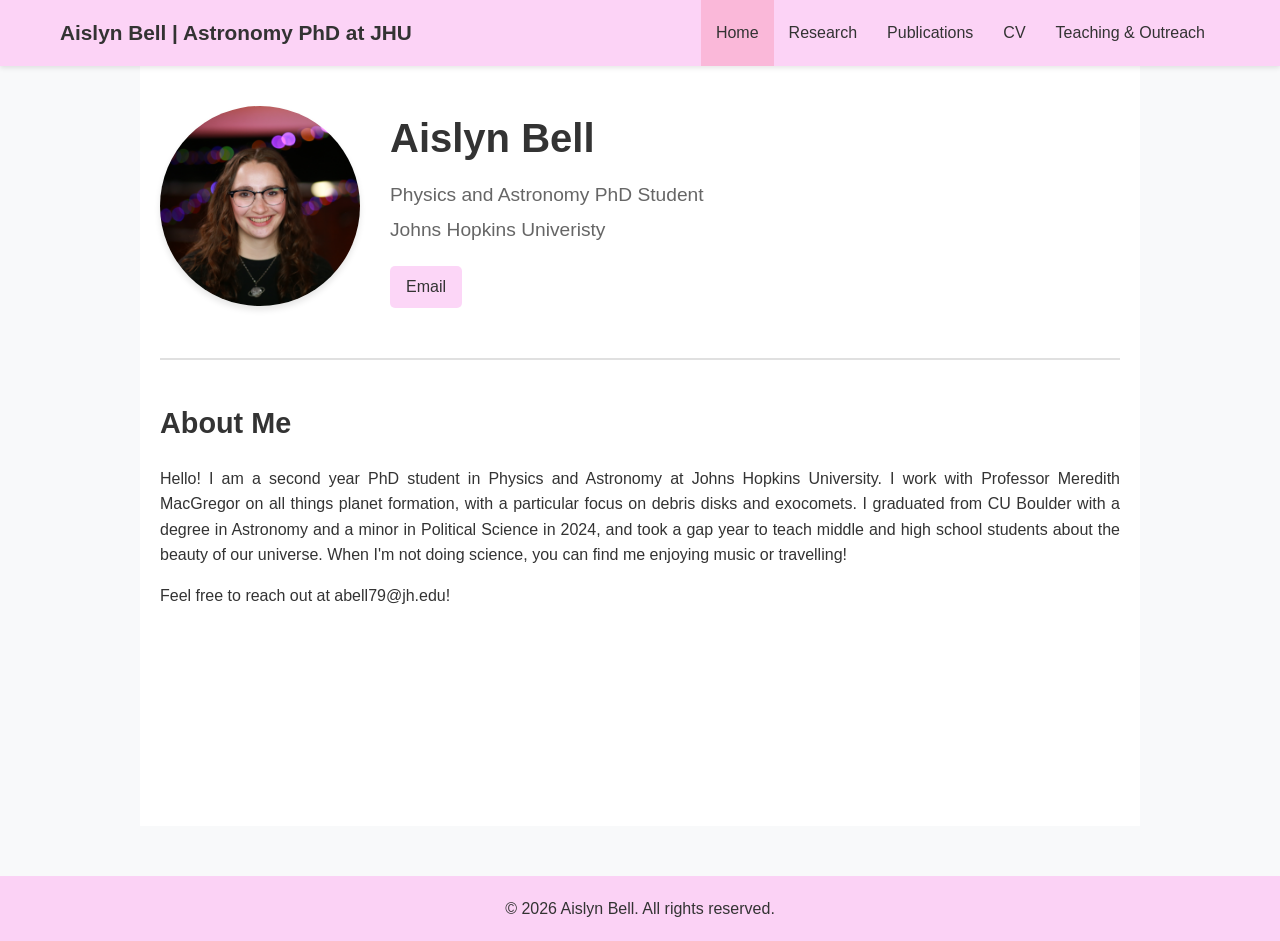
==== commit f17e64bc: "Update contact information in index.html" ====
--- a/index.html
+++ b/index.html
@@ -46,7 +46,7 @@
                 </p>
 
                 <p>
-                    Website under heavy construction!
+                    Feel free to reach out at abell79@jh.edu!
                 </p>
             </div>
 
--- a/style.css
+++ b/style.css
@@ -190,7 +190,7 @@
 }
 
 .project h3 {
-    color: rgba(252, 207, 246, 1);
+    color: #555;
 }
 
 .research-interests ul {
@@ -231,12 +231,13 @@
 
 .pub-links a {
     margin-right: 15px;
-    color: rgba(252, 207, 246, 1);
+    color: #d946a6;
     text-decoration: none;
 }
 
 .pub-links a:hover {
     text-decoration: underline;
+    color: #f472b6;
 }
 
 /* CV Page */
@@ -310,16 +311,16 @@
 }
 
 .teaching-philosophy {
-    background-color: rgba(254, 245, 250, 0.6);
-    padding: 20px;
-    border-radius: 5px;
+    background-color: transparent;
+    padding: 0;
+    border-radius: 0;
     margin-bottom: 40px;
 }
 
 .outreach-overview {
-    background-color: rgba(255, 243, 205, 0.4);
-    padding: 20px;
-    border-radius: 5px;
+    background-color: transparent;
+    padding: 0;
+    border-radius: 0;
     margin-bottom: 40px;
 }
 
@@ -362,11 +363,11 @@
 
 /* Links */
 a {
-    color: rgba(252, 207, 246, 1);
+    color: #d946a6;
 }
 
 a:hover {
-    color: rgba(250, 181, 213, 1);
+    color: #f472b6;
 }
 
 /* Responsive Design */
@@ -412,382 +413,4 @@
     .profile-info h1 {
         font-size: 2em;
     }
-}    justify-content: space-between;
-    align-items: center;
-    padding: 0 20px;
-}
-
-.nav-brand {
-    color: #ffffff;
-    text-decoration: none;
-    font-size: 1.3em;
-    font-weight: bold;
-    padding: 15px 0;
-}
-
-.nav-menu {
-    display: flex;
-    list-style: none;
-    margin: 0;
-    padding: 0;
-}
-
-.nav-menu li {
-    margin: 0;
-}
-
-.nav-menu a {
-    color: #ffffff;
-    text-decoration: none;
-    padding: 20px 15px;
-    display: block;
-    transition: background-color 0.3s;
-}
-
-.nav-menu a:hover,
-.nav-menu a.active {
-    background-color: rgba(118, 75, 162, 0.9);
-}
-
-/* Home Page Styles */
-.home-section {
-    padding: 20px 0;
-}
-
-.profile-container {
-    display: flex;
-    align-items: flex-start;
-    gap: 30px;
-    margin-bottom: 40px;
-    padding-bottom: 40px;
-    border-bottom: 2px solid #e0e0e0;
-}
-
-.profile-photo {
-    width: 100px;
-    height: 100px;
-    border-radius: 50%;
-    object-fit: cover;
-    box-shadow: 0 4px 6px rgba(0,0,0,0.1);
-    flex-shrink: 0;
-}
-
-.profile-info {
-    flex: 1;
-}
-
-.profile-info h1 {
-    font-size: 2.5em;
-    color: #333;
-    margin-bottom: 10px;
-    border: none;
-    padding: 0;
-}
-
-.subtitle {
-    font-size: 1.2em;
-    color: #666;
-    margin-bottom: 5px;
-}
-
-.contact-links {
-    margin-top: 20px;
-}
-
-.contact-links a {
-    display: inline-block;
-    margin-right: 15px;
-    margin-bottom: 10px;
-    padding: 8px 16px;
-    background-color: rgba(102, 126, 234, 0.85);
-    color: #ffffff;
-    text-decoration: none;
-    border-radius: 5px;
-    transition: background-color 0.3s;
-}
-
-.contact-links a:hover {
-    background-color: rgba(118, 75, 162, 0.85);
-}
-
-.about-section,
-.news-section {
-    margin-bottom: 40px;
-}
-
-.about-section p {
-    margin-bottom: 15px;
-    text-align: justify;
-}
-
-.news-list {
-    list-style: none;
-    padding: 0;
-}
-
-.news-list li {
-    padding: 12px;
-    margin-bottom: 10px;
-    background-color: rgba(248, 249, 250, 0.9);
-    border-left: 4px solid rgba(102, 126, 234, 0.8);
-}
-
-/* Headings */
-h1 {
-    color: #333;
-    border-bottom: 3px solid rgba(102, 126, 234, 0.8);
-    padding-bottom: 15px;
-    margin-bottom: 30px;
-    font-size: 2.5em;
-}
-
-h2 {
-    color: #333;
-    margin-top: 30px;
-    margin-bottom: 20px;
-    font-size: 1.8em;
-}
-
-h3 {
-    color: #555;
-    margin-bottom: 10px;
-}
-
-/* Research Page */
-.research-overview,
-.research-project,
-.research-interests {
-    margin-bottom: 40px;
-}
-
-.project {
-    margin-bottom: 30px;
-    padding: 20px;
-    background-color: rgba(248, 249, 250, 0.9);
-    border-radius: 5px;
-}
-
-.project h3 {
-    color: rgba(102, 126, 234, 1);
-}
-
-.research-interests ul {
-    list-style-position: inside;
-    padding-left: 20px;
-}
-
-.research-interests li {
-    margin-bottom: 8px;
-}
-
-/* Publications Page */
-.publications-section {
-    margin-bottom: 50px;
-}
-
-.publication {
-    margin-bottom: 25px;
-    padding: 15px;
-    background-color: rgba(248, 249, 250, 0.9);
-    border-left: 4px solid rgba(102, 126, 234, 0.8);
-}
-
-.pub-authors {
-    margin-bottom: 5px;
-}
-
-.pub-title {
-    font-size: 1.1em;
-    margin-bottom: 5px;
-    color: #333;
-}
-
-.pub-venue {
-    color: #666;
-    margin-bottom: 8px;
-}
-
-.pub-links a {
-    margin-right: 15px;
-    color: rgba(102, 126, 234, 1);
-    text-decoration: none;
-}
-
-.pub-links a:hover {
-    text-decoration: underline;
-}
-
-/* CV Page */
-.cv-download {
-    text-align: center;
-    margin: 30px 0;
-}
-
-.download-button {
-    display: inline-block;
-    padding: 12px 30px;
-    background-color: rgba(102, 126, 234, 0.85);
-    color: #ffffff;
-    text-decoration: none;
-    border-radius: 5px;
-    font-weight: bold;
-    transition: background-color 0.3s;
-}
-
-.download-button:hover {
-    background-color: rgba(118, 75, 162, 0.85);
-}
-
-.cv-section {
-    margin-bottom: 50px;
-}
-
-.cv-item {
-    margin-bottom: 25px;
-    padding-bottom: 20px;
-    border-bottom: 1px solid #e0e0e0;
-}
-
-.cv-item:last-child {
-    border-bottom: none;
-}
-
-.cv-header {
-    display: flex;
-    justify-content: space-between;
-    align-items: baseline;
-    margin-bottom: 5px;
-    flex-wrap: wrap;
-}
-
-.cv-date {
-    color: #666;
-    font-style: italic;
-}
-
-.cv-institution {
-    color: #666;
-    margin-bottom: 10px;
-}
-
-.cv-item ul {
-    margin-top: 10px;
-    padding-left: 30px;
-}
-
-.cv-item li {
-    margin-bottom: 5px;
-}
-
-/* Teaching & Outreach Page */
-.section-divider {
-    height: 3px;
-    background: linear-gradient(to right, rgba(102, 126, 234, 0.6), rgba(118, 75, 162, 0.6), rgba(102, 126, 234, 0.6));
-    margin: 60px 0 40px 0;
-    border-radius: 2px;
-}
-
-.teaching-philosophy {
-    background-color: rgba(232, 234, 246, 0.4);
-    padding: 20px;
-    border-radius: 5px;
-    margin-bottom: 40px;
-}
-
-.outreach-overview {
-    background-color: rgba(255, 243, 205, 0.4);
-    padding: 20px;
-    border-radius: 5px;
-    margin-bottom: 40px;
-}
-
-.teaching-section,
-.outreach-section {
-    margin-bottom: 50px;
-}
-
-.teaching-item,
-.outreach-item {
-    margin-bottom: 25px;
-    padding-bottom: 20px;
-    border-bottom: 1px solid #e0e0e0;
-}
-
-.teaching-item:last-child,
-.outreach-item:last-child {
-    border-bottom: none;
-}
-
-.teaching-item ul,
-.outreach-item ul {
-    margin-top: 10px;
-    padding-left: 30px;
-}
-
-.teaching-item li,
-.outreach-item li {
-    margin-bottom: 5px;
-}
-
-/* Footer */
-footer {
-    background-color: rgba(102, 126, 234, 0.9);
-    color: #ffffff;
-    text-align: center;
-    padding: 20px;
-    margin-top: 50px;
-}
-
-/* Links */
-a {
-    color: rgba(102, 126, 234, 1);
-}
-
-a:hover {
-    color: rgba(118, 75, 162, 1);
-}
-
-/* Responsive Design */
-@media (max-width: 768px) {
-    .profile-container {
-        flex-direction: column;
-        align-items: center;
-        text-align: center;
-    }
-
-    .profile-photo {
-        width: 100px;
-        height: 100px;
-    }
-
-    .nav-container {
-        flex-direction: column;
-    }
-
-    .nav-menu {
-        flex-wrap: wrap;
-        justify-content: center;
-    }
-
-    .nav-menu a {
-        padding: 15px 10px;
-        font-size: 0.9em;
-    }
-
-    .cv-header {
-        flex-direction: column;
-        align-items: flex-start;
-    }
-
-    .container {
-        padding: 15px;
-    }
-
-    h1 {
-        font-size: 2em;
-    }
-
-    .profile-info h1 {
-        font-size: 2em;
-    }
-}
+}
